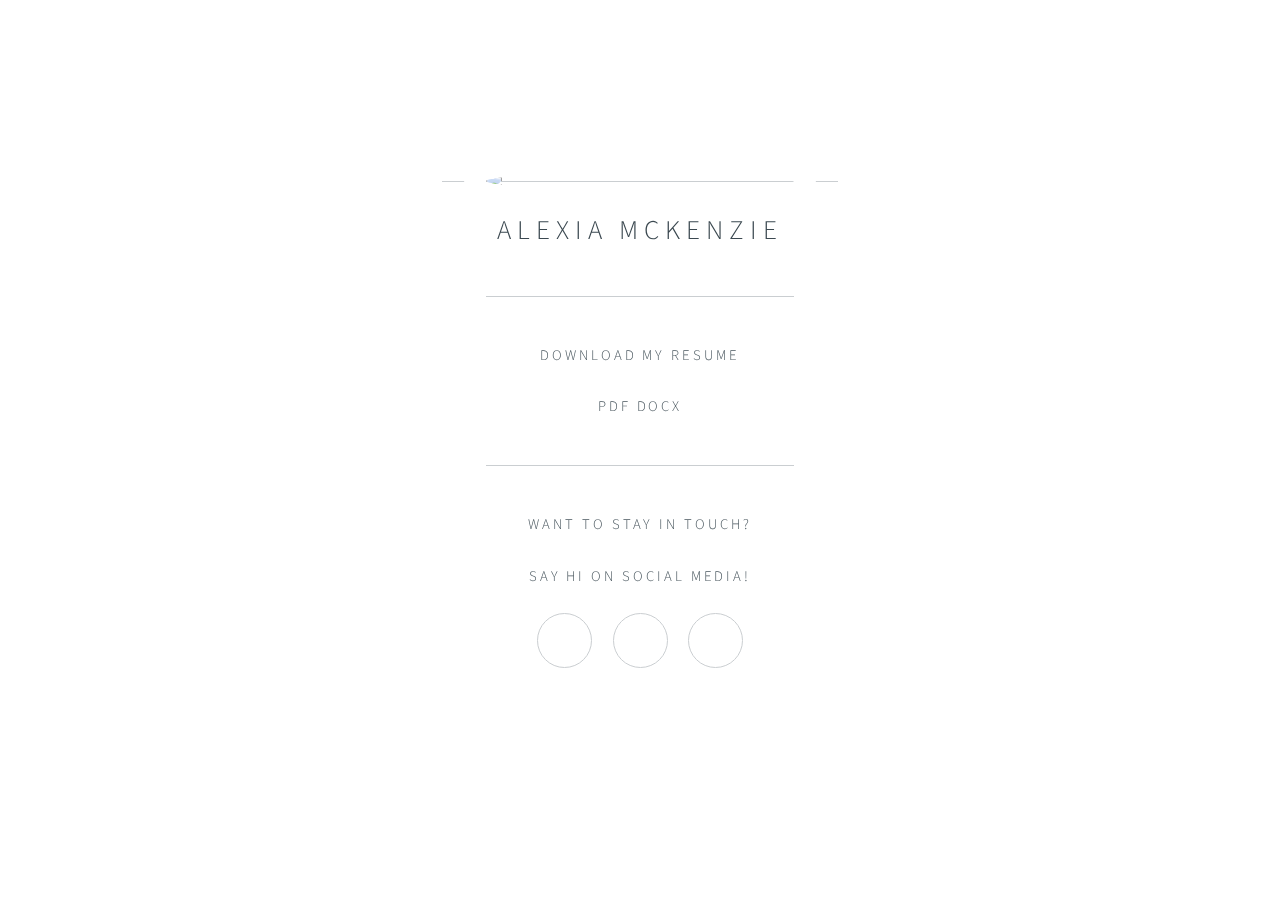
==== index.html @ 09aec21d "Update index.html" ====
<!DOCTYPE HTML>
<html>
	<head>
		<title>Alexia McKenzie</title>
		<meta charset="utf-8" />
		<meta name="viewport" content="width=device-width, initial-scale=1" />
    <link rel="shortcut icon" href="images/favicon.ico" type="image/x-icon">
    <link rel="icon" href="images/favicon.ico" type="image/x-icon">
		<!--[if lte IE 8]><script src="assets/js/html5shiv.js"></script><![endif]-->
		<link rel="stylesheet" href="assets/css/main.css" />
		<!--[if lte IE 9]><link rel="stylesheet" href="assets/css/ie9.css" /><![endif]-->
		<!--[if lte IE 8]><link rel="stylesheet" href="assets/css/ie8.css" /><![endif]-->
		<noscript><link rel="stylesheet" href="assets/css/noscript.css" /></noscript>
	</head>
	<body class="is-loading">

			<div id="wrapper">

          <section id="main">
            <header>
              <span class="avatar"><img src="images/avatar.jpg" /></span>
              <h1>Alexia McKenzie</h1>
	      <hr>
		    
	      <p>Download My Resume</p>
		<a href="/Alexia_McKenzie_Resume.pdf" download>PDF</a>
		<a href="/Alexia_McKenzie_Resume.docx" download>DOCX</a>
            </header>
		  
	   <hr>
	   <p>Want to stay in touch?</p>
           <p>Say hi on social media!</p>
            <ul class="icons">
              <li><a href="https://twitter.com/Plaeh" class="fa-twitter">Twitter</a></li>
              <li><a href="https://www.facebook.com/mckenziealexia" class="fa-facebook">Facebook</a></li>
              <li><a href="https://www.linkedin.com/in/alexiamck" class="fa-linkedin-square">Linkedin</a></li>
            </ul>
          </section>

        <!-- Footer -->
          <footer id="footer">
            <ul class="copyright">
              <li>&copy; Alexia McKenzie</li>
            </ul>
          </footer>

			</div>

		<!-- Scripts -->
			<!--[if lte IE 8]><script src="assets/js/respond.min.js"></script><![endif]-->
			<script>
				if ('addEventListener' in window) {
					window.addEventListener('load', function() { document.body.className = document.body.className.replace(/\bis-loading\b/, ''); });
					document.body.className += (navigator.userAgent.match(/(MSIE|rv:11\.0)/) ? ' is-ie' : '');
				}
			</script>

	</body>
</html>
---- assets/css/main.css ----
@charset "UTF-8";
@import url(font-awesome.min.css);
@import url("http://fonts.googleapis.com/css?family=Source+Sans+Pro:300");

/* Reset */

	html, body, div, span, applet, object, iframe, h1, h2, h3, h4, h5, h6, p, blockquote, pre, a, abbr, acronym, address, big, cite, code, del, dfn, em, img, ins, kbd, q, s, samp, small, strike, strong, sub, sup, tt, var, b, u, i, center, dl, dt, dd, ol, ul, li, fieldset, form, label, legend, table, caption, tbody, tfoot, thead, tr, th, td, article, aside, canvas, details, embed, figure, figcaption, footer, header, hgroup, menu, nav, output, ruby, section, summary, time, mark, audio, video {
		margin: 0;
		padding: 0;
		border: 0;
		font-size: 100%;
		font: inherit;
		vertical-align: baseline;
	}

	article, aside, details, figcaption, figure, footer, header, hgroup, menu, nav, section {
		display: block;
	}

	body {
		line-height: 1;
	}

	ol, ul {
		list-style: none;
	}

	blockquote, q {
		quotes: none;
	}

	blockquote:before, blockquote:after, q:before, q:after {
		content: '';
		content: none;
	}

	table {
		border-collapse: collapse;
		border-spacing: 0;
	}

	body {
		-webkit-text-size-adjust: none;
	}

/* Box Model */

	*, *:before, *:after {
		-moz-box-sizing: border-box;
		-webkit-box-sizing: border-box;
		box-sizing: border-box;
	}

/* Basic */

	@media screen and (max-width: 480px) {

		html, body {
			min-width: 320px;
		}

	}

	body.is-loading *, body.is-loading *:before, body.is-loading *:after {
		-moz-animation: none !important;
		-webkit-animation: none !important;
		-ms-animation: none !important;
		animation: none !important;
		-moz-transition: none !important;
		-webkit-transition: none !important;
		-ms-transition: none !important;
		transition: none !important;
	}

	html {
		height: 100%;
	}

	body {
		height: 100%;
		background-color: #ffffff;
		background-image: url("/bg.jpg");
		background-repeat: repeat,			no-repeat,			no-repeat;
		background-size: 100px 100px, cover,				cover;
		background-position: top left,		center center,		bottom center;
		background-attachment: fixed,			fixed,				fixed;
	}

		body:after {
			content: '';
			display: block;
			position: fixed;
			top: 0;
			left: 0;
			width: 100%;
			height: inherit;
			opacity: 0;
			z-index: 1;
			background-color: #ffffff;
			background-image: url("/bg.jpg");
			background-repeat: repeat,			no-repeat;
			background-size: 100px 100px, cover;
			background-position: top left,		center center;
			-moz-transition: opacity 1.75s ease-out;
			-webkit-transition: opacity 1.75s ease-out;
			-ms-transition: opacity 1.75s ease-out;
			transition: opacity 1.75s ease-out;
		}

		body.is-loading:after {
			opacity: 1;
		}

/* Type */

	body, input, select, textarea {
		color: #414f57;
		font-family: "Source Sans Pro", Helvetica, sans-serif;
		font-size: 14pt;
		font-weight: 300;
		line-height: 2;
		letter-spacing: 0.2em;
		text-transform: uppercase;
	}

		@media screen and (max-width: 1680px) {

			body, input, select, textarea {
				font-size: 11pt;
			}

		}

		@media screen and (max-width: 480px) {

			body, input, select, textarea {
				font-size: 10pt;
				line-height: 1.75;
			}

		}

	a {
		-moz-transition: color 0.2s ease, border-color 0.2s ease;
		-webkit-transition: color 0.2s ease, border-color 0.2s ease;
		-ms-transition: color 0.2s ease, border-color 0.2s ease;
		transition: color 0.2s ease, border-color 0.2s ease;
		color: inherit;
		text-decoration: none;
	}

		a:before {
			-moz-transition: color 0.2s ease, text-shadow 0.2s ease;
			-webkit-transition: color 0.2s ease, text-shadow 0.2s ease;
			-ms-transition: color 0.2s ease, text-shadow 0.2s ease;
			transition: color 0.2s ease, text-shadow 0.2s ease;
		}

		a:hover {
			color: #ff7496;
		}

	strong, b {
		color: #313f47;
	}

	em, i {
		font-style: italic;
	}

	p {
		margin: 0 0 1.5em 0;
	}

	h1, h2, h3, h4, h5, h6 {
		color: #313f47;
		line-height: 1.5;
		margin: 0 0 0.75em 0;
	}

		h1 a, h2 a, h3 a, h4 a, h5 a, h6 a {
			color: inherit;
			text-decoration: none;
		}

	h1 {
		font-size: 1.85em;
		letter-spacing: 0.22em;
		margin: 0 0 0.525em 0;
	}

	h2 {
		font-size: 1.25em;
	}

	h3 {
		font-size: 1em;
	}

	h4 {
		font-size: 1em;
	}

	h5 {
		font-size: 1em;
	}

	h6 {
		font-size: 1em;
	}

	@media screen and (max-width: 480px) {

		h1 {
			font-size: 1.65em;
		}

	}

	sub {
		font-size: 0.8em;
		position: relative;
		top: 0.5em;
	}

	sup {
		font-size: 0.8em;
		position: relative;
		top: -0.5em;
	}

	hr {
		border: 0;
		border-bottom: solid 1px #c8cccf;
		margin: 3em 0;
	}

/* Icon */

	.icon {
		text-decoration: none;
		position: relative;
		border-bottom: none;
	}

		.icon:before {
			-moz-osx-font-smoothing: grayscale;
			-webkit-font-smoothing: antialiased;
			font-family: FontAwesome;
			font-style: normal;
			font-weight: normal;
			text-transform: none !important;
		}

		.icon > .label {
			display: none;
		}

/* List */

	ol {
		list-style: decimal;
		margin: 0 0 1.5em 0;
		padding-left: 1.25em;
	}

		ol li {
			padding-left: 0.25em;
		}

	ul {
		list-style: disc;
		margin: 0 0 1.5em 0;
		padding-left: 1em;
	}

		ul li {
			padding-left: 0.5em;
		}

		ul.alt {
			list-style: none;
			padding-left: 0;
		}

			ul.alt li {
				border-top: solid 1px #c8cccf;
				padding: 0.5em 0;
			}

				ul.alt li:first-child {
					border-top: 0;
					padding-top: 0;
				}

		ul.icons {
			cursor: default;
			list-style: none;
			padding-left: 0;
			margin-top: -0.675em;
		}

			ul.icons li {
				display: inline-block;
				padding: 0.675em 0.5em;
			}

				ul.icons li a {
					text-decoration: none;
					position: relative;
					display: block;
					width: 3.75em;
					height: 3.75em;
					border-radius: 100%;
					border: solid 1px #c8cccf;
					line-height: 3.75em;
					overflow: hidden;
					text-align: center;
					text-indent: 3.75em;
					white-space: nowrap;
				}

					ul.icons li a:before {
						-moz-osx-font-smoothing: grayscale;
						-webkit-font-smoothing: antialiased;
						font-family: FontAwesome;
						font-style: normal;
						font-weight: normal;
						text-transform: none !important;
					}

					ul.icons li a:before {
						color: #ffffff;
						text-shadow: 1.25px 0px 0px #c8cccf, -1.25px 0px 0px #c8cccf, 0px 1.25px 0px #c8cccf, 0px -1.25px 0px #c8cccf;
					}

					ul.icons li a:hover:before {
						text-shadow: 1.25px 0px 0px #ff7496, -1.25px 0px 0px #ff7496, 0px 1.25px 0px #ff7496, 0px -1.25px 0px #ff7496;
					}

					ul.icons li a:before {
						position: absolute;
						top: 0;
						left: 0;
						width: inherit;
						height: inherit;
						font-size: 1.85rem;
						line-height: inherit;
						text-align: center;
						text-indent: 0;
					}

					ul.icons li a:hover {
						border-color: #ff7496;
					}

			@media screen and (max-width: 480px) {

				ul.icons li a:before {
					font-size: 1.5rem;
				}

			}

		ul.actions {
			cursor: default;
			list-style: none;
			padding-left: 0;
		}

			ul.actions li {
				display: inline-block;
				padding: 0 0.75em 0 0;
				vertical-align: middle;
			}

				ul.actions li:last-child {
					padding-right: 0;
				}

	dl {
		margin: 0 0 1.5em 0;
	}

		dl dt {
			display: block;
			margin: 0 0 0.75em 0;
		}

		dl dd {
			margin-left: 1.5em;
		}

/* Button */

	input[type="submit"],
	input[type="reset"],
	input[type="button"],
	button,
	.button {
		-moz-appearance: none;
		-webkit-appearance: none;
		-ms-appearance: none;
		appearance: none;
		-moz-transition: background-color 0.2s ease-in-out, border-color 0.2s ease-in-out, color 0.2s ease-in-out;
		-webkit-transition: background-color 0.2s ease-in-out, border-color 0.2s ease-in-out, color 0.2s ease-in-out;
		-ms-transition: background-color 0.2s ease-in-out, border-color 0.2s ease-in-out, color 0.2s ease-in-out;
		transition: background-color 0.2s ease-in-out, border-color 0.2s ease-in-out, color 0.2s ease-in-out;
		display: inline-block;
		height: 2.75em;
		line-height: 2.75em;
		padding: 0 1.5em;
		background-color: transparent;
		border-radius: 4px;
		border: solid 1px #c8cccf;
		color: #414f57 !important;
		cursor: pointer;
		text-align: center;
		text-decoration: none;
		white-space: nowrap;
	}

		input[type="submit"]:hover,
		input[type="reset"]:hover,
		input[type="button"]:hover,
		button:hover,
		.button:hover {
			border-color: #ff7496;
			color: #ff7496 !important;
		}

		input[type="submit"].icon,
		input[type="reset"].icon,
		input[type="button"].icon,
		button.icon,
		.button.icon {
			padding-left: 1.35em;
		}

			input[type="submit"].icon:before,
			input[type="reset"].icon:before,
			input[type="button"].icon:before,
			button.icon:before,
			.button.icon:before {
				margin-right: 0.5em;
			}

		input[type="submit"].fit,
		input[type="reset"].fit,
		input[type="button"].fit,
		button.fit,
		.button.fit {
			display: block;
			width: 100%;
			margin: 0 0 0.75em 0;
		}

		input[type="submit"].small,
		input[type="reset"].small,
		input[type="button"].small,
		button.small,
		.button.small {
			font-size: 0.8em;
		}

		input[type="submit"].big,
		input[type="reset"].big,
		input[type="button"].big,
		button.big,
		.button.big {
			font-size: 1.35em;
		}

		input[type="submit"].disabled, input[type="submit"]:disabled,
		input[type="reset"].disabled,
		input[type="reset"]:disabled,
		input[type="button"].disabled,
		input[type="button"]:disabled,
		button.disabled,
		button:disabled,
		.button.disabled,
		.button:disabled {
			-moz-pointer-events: none;
			-webkit-pointer-events: none;
			-ms-pointer-events: none;
			pointer-events: none;
			opacity: 0.5;
		}

/* Main */

	#main {
		position: relative;
		max-width: 100%;
		min-width: 27em;
		padding: 4.5em 3em 3em 3em ;
		background: #ffffff;
		border-radius: 4px;
		cursor: default;
		opacity: 0.95;
		text-align: center;
		-moz-transform-origin: 50% 50%;
		-webkit-transform-origin: 50% 50%;
		-ms-transform-origin: 50% 50%;
		transform-origin: 50% 50%;
		-moz-transform: rotateX(0deg);
		-webkit-transform: rotateX(0deg);
		-ms-transform: rotateX(0deg);
		transform: rotateX(0deg);
		-moz-transition: opacity 1s ease, -moz-transform 1s ease;
		-webkit-transition: opacity 1s ease, -webkit-transform 1s ease;
		-ms-transition: opacity 1s ease, -ms-transform 1s ease;
		transition: opacity 1s ease, transform 1s ease;
	}

		#main .avatar {
			position: relative;
			display: block;
			margin-bottom: 1.5em;
		}

			#main .avatar img {
				display: block;
				margin: 0 auto;
				border-radius: 100%;
				box-shadow: 0 0 0 1.5em #ffffff;
			}

			#main .avatar:before {
				content: '';
				display: block;
				position: absolute;
				top: 50%;
				left: -3em;
				width: calc(100% + 6em);
				height: 1px;
				z-index: -1;
				background: #c8cccf;
			}

		@media screen and (max-width: 480px) {

			#main {
				min-width: 0;
				width: 100%;
				padding: 4em 2em 2.5em 2em ;
			}

				#main .avatar:before {
					left: -2em;
					width: calc(100% + 4em);
				}

		}

		body.is-loading #main {
			opacity: 0;
			-moz-transform: rotateX(15deg);
			-webkit-transform: rotateX(15deg);
			-ms-transform: rotateX(15deg);
			transform: rotateX(15deg);
		}

/* Footer */

	#footer {
		-moz-align-self: -moz-flex-end;
		-webkit-align-self: -webkit-flex-end;
		-ms-align-self: -ms-flex-end;
		align-self: flex-end;
		width: 100%;
		padding: 1.5em 0 0 0;
		color: rgba(255, 255, 255, 0.75);
		cursor: default;
		text-align: center;
	}

		#footer .copyright {
			margin: 0;
			padding: 0;
			font-size: 0.9em;
			list-style: none;
		}

			#footer .copyright li {
				display: inline-block;
				margin: 0 0 0 0.45em;
				padding: 0 0 0 0.85em;
				border-left: solid 1px rgba(255, 255, 255, 0.5);
				line-height: 1;
			}

				#footer .copyright li:first-child {
					border-left: 0;
				}

/* Wrapper */

	#wrapper {
		display: -moz-flex;
		display: -webkit-flex;
		display: -ms-flex;
		display: flex;
		-moz-align-items: center;
		-webkit-align-items: center;
		-ms-align-items: center;
		align-items: center;
		-moz-justify-content: space-between;
		-webkit-justify-content: space-between;
		-ms-justify-content: space-between;
		justify-content: space-between;
		-moz-flex-direction: column;
		-webkit-flex-direction: column;
		-ms-flex-direction: column;
		flex-direction: column;
		-moz-perspective: 1000px;
		-webkit-perspective: 1000px;
		-ms-perspective: 1000px;
		perspective: 1000px;
		position: relative;
		min-height: 100%;
		padding: 1.5em;
		z-index: 2;
	}

		#wrapper > * {
			z-index: 1;
		}

		#wrapper:before {
			content: '';
			display: block;
		}

		@media screen and (max-width: 360px) {

			#wrapper {
				padding: 0.75em;
			}

		}

		body.is-ie #wrapper {
			height: 100%;
		}
---- assets/css/ie9.css ----
/* Basic */

	body {
		background-image: url("/bg.jpg");
		background-repeat: no-repeat;
		background-size: cover;
		background-position: bottom center;
		background-attachment: fixed;
	}

		body:after {
			display: none;
		}

/* List */

	ul.icons li a:before {
		color: #c8cccf;
	}

	ul.icons li a:hover:before {
		color: #ff7496;
	}

/* Wrapper */

	#wrapper {
		text-align: center;
	}

/* Main */

	#main {
		display: inline-block;
	}
---- assets/css/ie8.css ----
/* List */

	ul.icons li a {
		-ms-behavior: url("assets/js/PIE.htc");
	}

		ul.icons li a:before {
			text-align: center;
			font-size: 26px;
		}

/* Main */

	#main {
		-ms-behavior: url("assets/js/PIE.htc");
	}

		#main .avatar img {
			-ms-behavior: url("assets/js/PIE.htc");
		}

/* Footer */

	#footer {
		color: #fff;
	}

		#footer .copyright li {
			border-left: solid 1px #fff;
		}
---- assets/css/noscript.css ----
/* Basic */

	body:after {
		display: none;
	}

/* Main */

	#main {
		-moz-transform: none !important;
		-webkit-transform: none !important;
		-ms-transform: none !important;
		transform: none !important;
		opacity: 1 !important;
	}
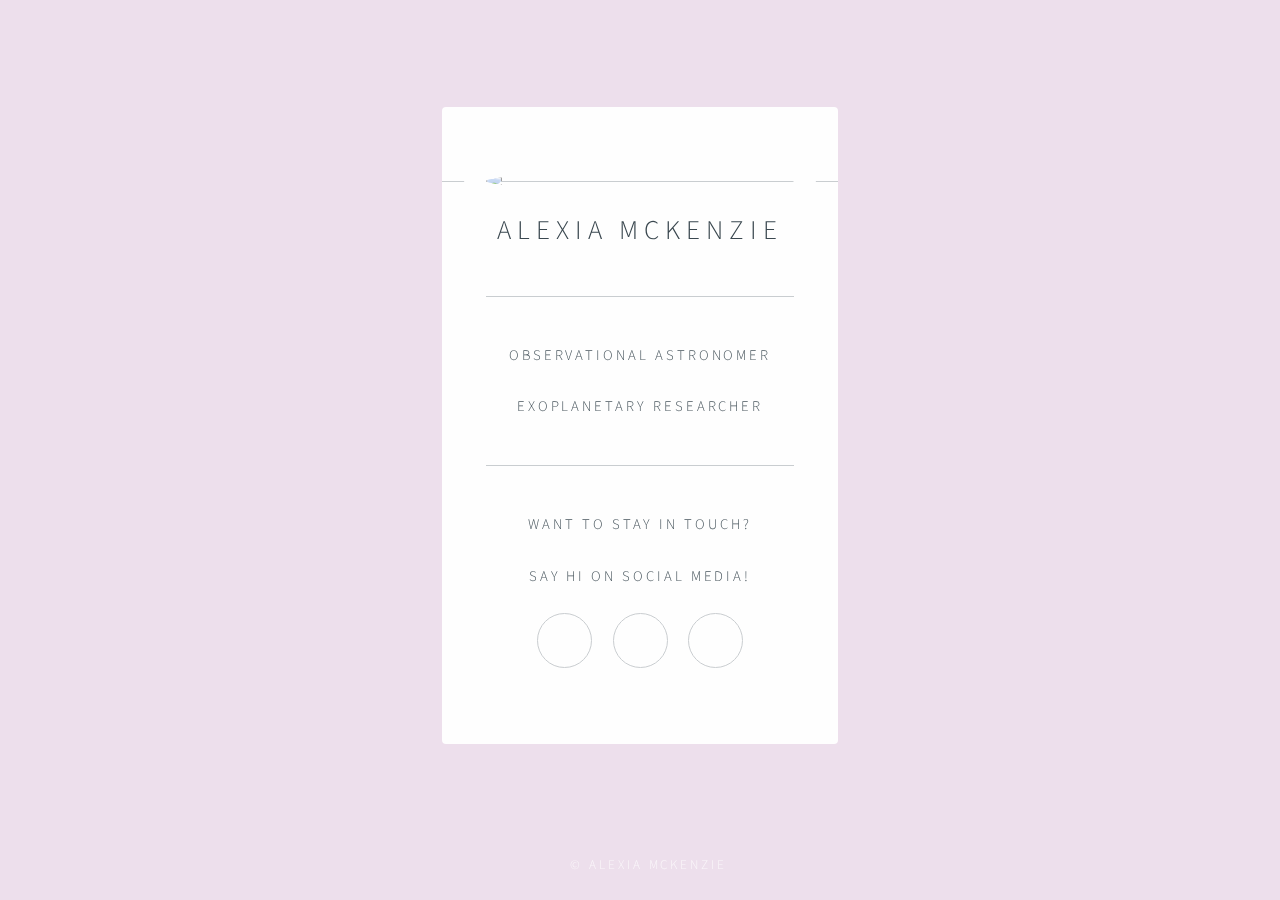
==== commit d4edb574: "Update index.html" ====
--- a/index.html
+++ b/index.html
@@ -22,9 +22,8 @@
               <h1>Alexia McKenzie</h1>
 	      <hr>
 		    
-	      <p>Download My Resume</p>
-		<a href="/Alexia_McKenzie_Resume.pdf" download>PDF</a>
-		<a href="/Alexia_McKenzie_Resume.docx" download>DOCX</a>
+	    	<p>Observational Astronomer</p>
+	    	<p>Exoplanetary Researcher</p>
             </header>
 		  
 	   <hr>
--- a/assets/css/main.css
+++ b/assets/css/main.css
@@ -1,6 +1,8 @@
 @charset "UTF-8";
 @import url(font-awesome.min.css);
 @import url("http://fonts.googleapis.com/css?family=Source+Sans+Pro:300");
+
+/* Condensed Version*/
 
 /* Reset */
 
@@ -78,12 +80,12 @@
 
 	body {
 		height: 100%;
-		background-color: #ffffff;
-		background-image: url("/bg.jpg");
-		background-repeat: repeat,			no-repeat,			no-repeat;
-		background-size: 100px 100px, cover,				cover;
-		background-position: top left,		center center,		bottom center;
-		background-attachment: fixed,			fixed,				fixed;
+		background-color: #eddfec;
+		background-images: url("/bg.jpg");
+		background-repeat: repeat;
+		background-size: cover;
+		background-position: center center;
+		background-attachment: fixed;
 	}
 
 		body:after {
@@ -96,15 +98,11 @@
 			height: inherit;
 			opacity: 0;
 			z-index: 1;
-			background-color: #ffffff;
-			background-image: url("/bg.jpg");
-			background-repeat: repeat,			no-repeat;
-			background-size: 100px 100px, cover;
-			background-position: top left,		center center;
-			-moz-transition: opacity 1.75s ease-out;
-			-webkit-transition: opacity 1.75s ease-out;
-			-ms-transition: opacity 1.75s ease-out;
-			transition: opacity 1.75s ease-out;
+			background-color: #eddfec;
+			background-images: url("/bg.jpg");
+			background-repeat: no-repeat;
+			background-size: cover;
+			background-position: center center;
 		}
 
 		body.is-loading:after {
@@ -145,7 +143,7 @@
 		-webkit-transition: color 0.2s ease, border-color 0.2s ease;
 		-ms-transition: color 0.2s ease, border-color 0.2s ease;
 		transition: color 0.2s ease, border-color 0.2s ease;
-		color: inherit;
+		color: #ff7496;
 		text-decoration: none;
 	}
 
@@ -257,16 +255,6 @@
 		}
 
 /* List */
-
-	ol {
-		list-style: decimal;
-		margin: 0 0 1.5em 0;
-		padding-left: 1.25em;
-	}
-
-		ol li {
-			padding-left: 0.25em;
-		}
 
 	ul {
 		list-style: disc;
@@ -377,115 +365,6 @@
 				ul.actions li:last-child {
 					padding-right: 0;
 				}
-
-	dl {
-		margin: 0 0 1.5em 0;
-	}
-
-		dl dt {
-			display: block;
-			margin: 0 0 0.75em 0;
-		}
-
-		dl dd {
-			margin-left: 1.5em;
-		}
-
-/* Button */
-
-	input[type="submit"],
-	input[type="reset"],
-	input[type="button"],
-	button,
-	.button {
-		-moz-appearance: none;
-		-webkit-appearance: none;
-		-ms-appearance: none;
-		appearance: none;
-		-moz-transition: background-color 0.2s ease-in-out, border-color 0.2s ease-in-out, color 0.2s ease-in-out;
-		-webkit-transition: background-color 0.2s ease-in-out, border-color 0.2s ease-in-out, color 0.2s ease-in-out;
-		-ms-transition: background-color 0.2s ease-in-out, border-color 0.2s ease-in-out, color 0.2s ease-in-out;
-		transition: background-color 0.2s ease-in-out, border-color 0.2s ease-in-out, color 0.2s ease-in-out;
-		display: inline-block;
-		height: 2.75em;
-		line-height: 2.75em;
-		padding: 0 1.5em;
-		background-color: transparent;
-		border-radius: 4px;
-		border: solid 1px #c8cccf;
-		color: #414f57 !important;
-		cursor: pointer;
-		text-align: center;
-		text-decoration: none;
-		white-space: nowrap;
-	}
-
-		input[type="submit"]:hover,
-		input[type="reset"]:hover,
-		input[type="button"]:hover,
-		button:hover,
-		.button:hover {
-			border-color: #ff7496;
-			color: #ff7496 !important;
-		}
-
-		input[type="submit"].icon,
-		input[type="reset"].icon,
-		input[type="button"].icon,
-		button.icon,
-		.button.icon {
-			padding-left: 1.35em;
-		}
-
-			input[type="submit"].icon:before,
-			input[type="reset"].icon:before,
-			input[type="button"].icon:before,
-			button.icon:before,
-			.button.icon:before {
-				margin-right: 0.5em;
-			}
-
-		input[type="submit"].fit,
-		input[type="reset"].fit,
-		input[type="button"].fit,
-		button.fit,
-		.button.fit {
-			display: block;
-			width: 100%;
-			margin: 0 0 0.75em 0;
-		}
-
-		input[type="submit"].small,
-		input[type="reset"].small,
-		input[type="button"].small,
-		button.small,
-		.button.small {
-			font-size: 0.8em;
-		}
-
-		input[type="submit"].big,
-		input[type="reset"].big,
-		input[type="button"].big,
-		button.big,
-		.button.big {
-			font-size: 1.35em;
-		}
-
-		input[type="submit"].disabled, input[type="submit"]:disabled,
-		input[type="reset"].disabled,
-		input[type="reset"]:disabled,
-		input[type="button"].disabled,
-		input[type="button"]:disabled,
-		button.disabled,
-		button:disabled,
-		.button.disabled,
-		.button:disabled {
-			-moz-pointer-events: none;
-			-webkit-pointer-events: none;
-			-ms-pointer-events: none;
-			pointer-events: none;
-			opacity: 0.5;
-		}
 
 /* Main */
 
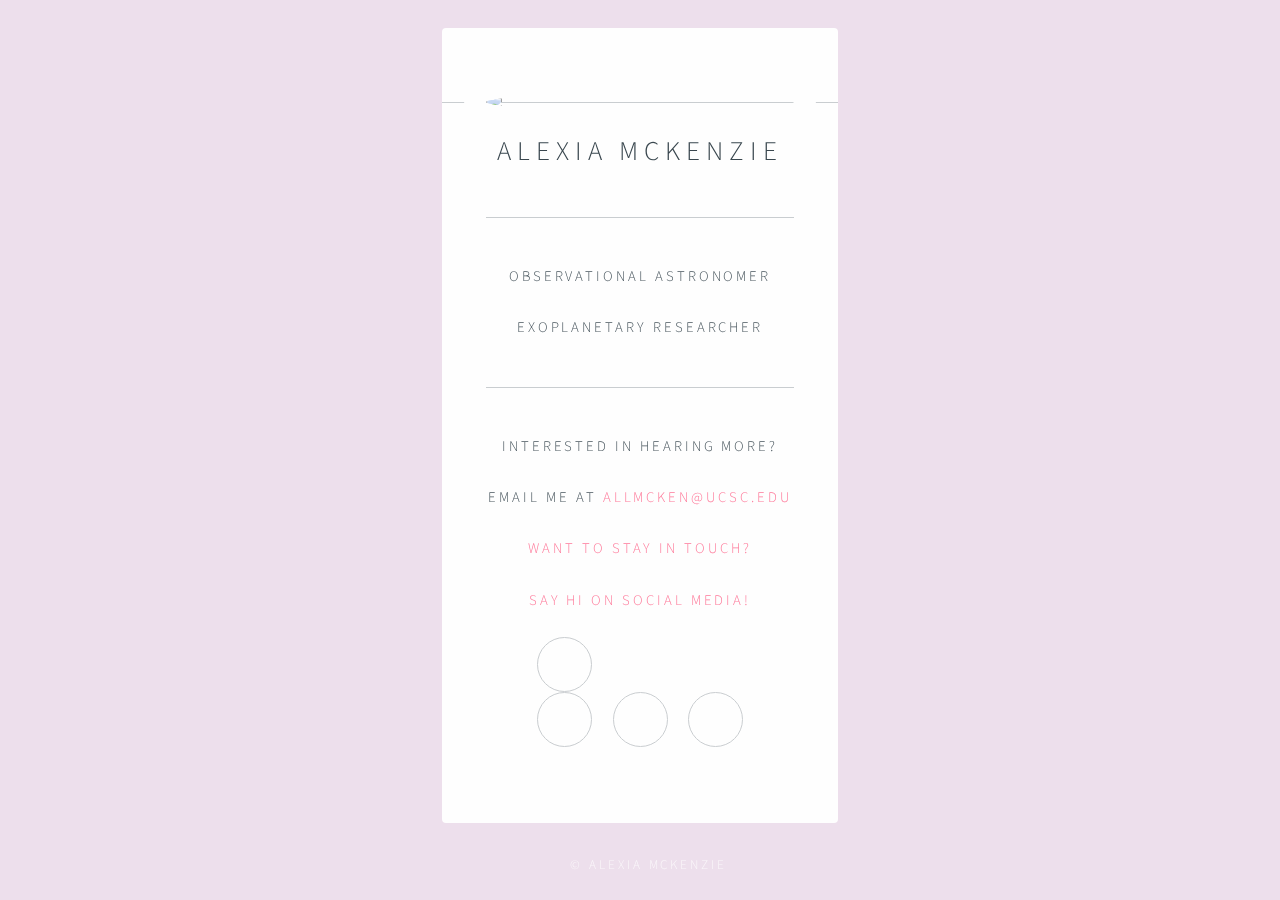
==== commit 9fc66739: "Update index.html" ====
--- a/index.html
+++ b/index.html
@@ -27,6 +27,8 @@
             </header>
 		  
 	   <hr>
+	   <p>Interested in hearing more?</p>
+	   <p>Email me at <a href='mailto:allmcken@ucsc.edu'>allmcken@ucsc.edu<a></p>
 	   <p>Want to stay in touch?</p>
            <p>Say hi on social media!</p>
             <ul class="icons">
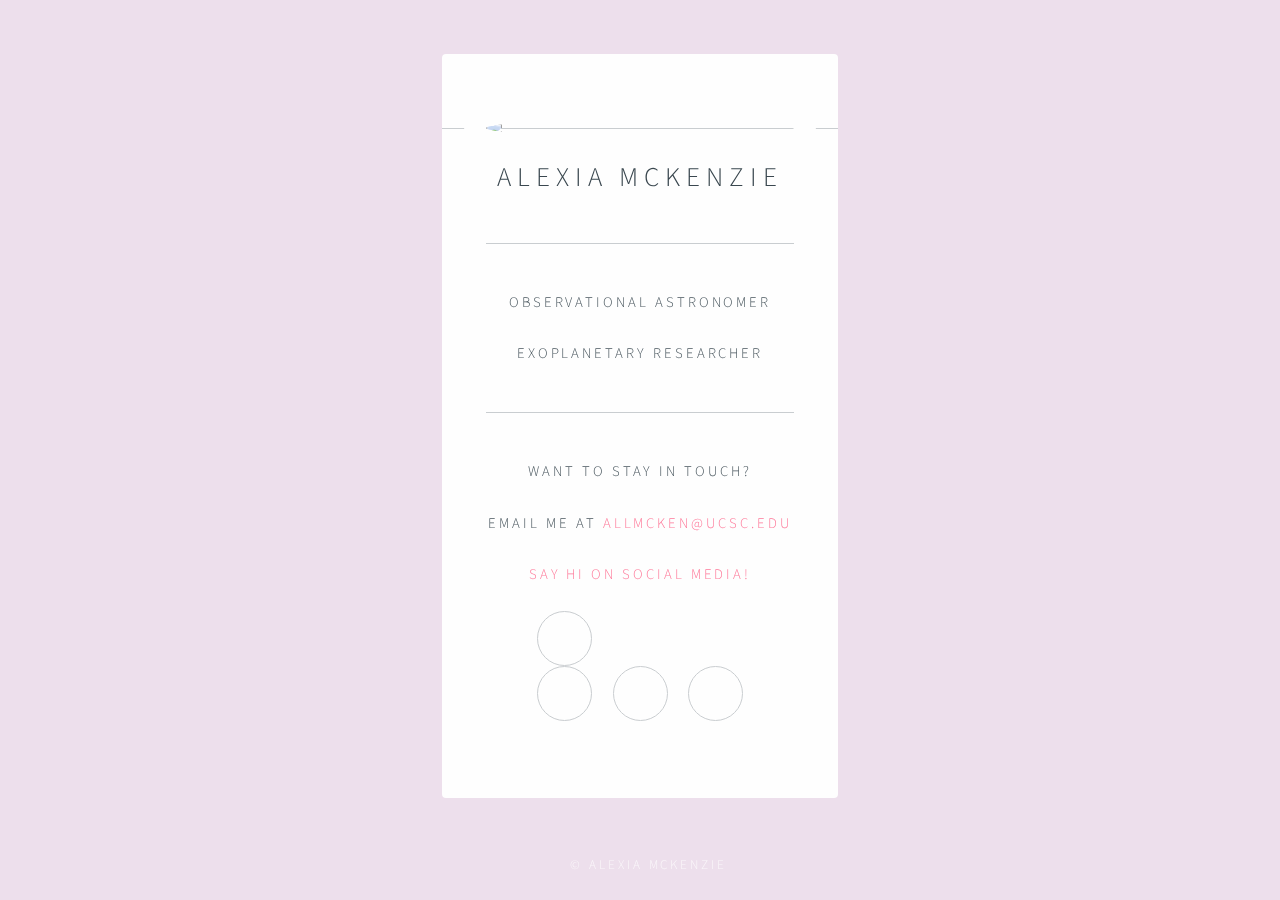
==== commit ca5c8297: "Update index.html" ====
--- a/index.html
+++ b/index.html
@@ -27,9 +27,8 @@
             </header>
 		  
 	   <hr>
-	   <p>Interested in hearing more?</p>
-	   <p>Email me at <a href='mailto:allmcken@ucsc.edu'>allmcken@ucsc.edu<a></p>
 	   <p>Want to stay in touch?</p>
+		  <p>Email me at <a href='mailto:allmcken@ucsc.edu'>allmcken@ucsc.edu<a></p>
            <p>Say hi on social media!</p>
             <ul class="icons">
               <li><a href="https://twitter.com/Plaeh" class="fa-twitter">Twitter</a></li>
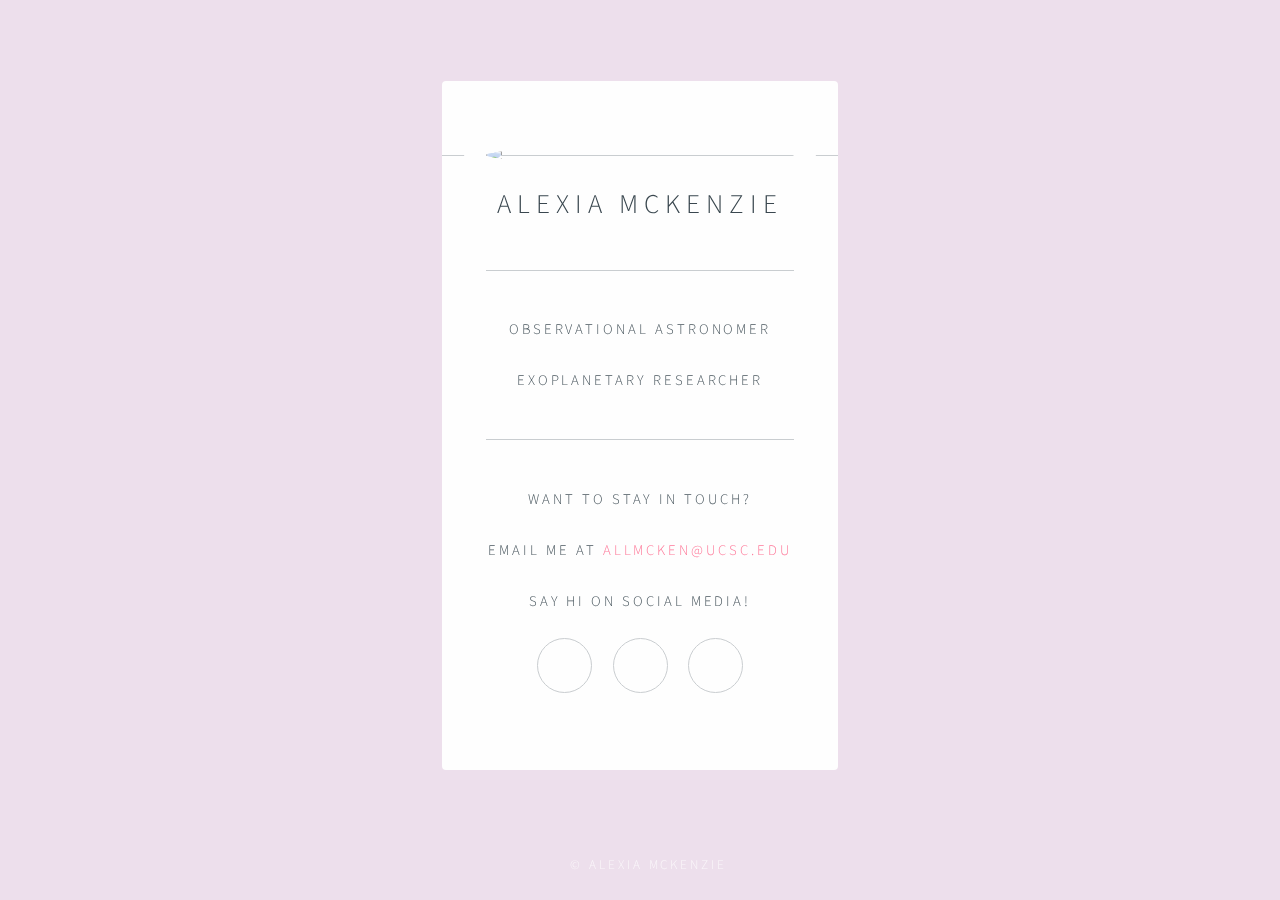
==== commit c576223b: "Update index.html" ====
--- a/index.html
+++ b/index.html
@@ -28,7 +28,7 @@
 		  
 	   <hr>
 	   <p>Want to stay in touch?</p>
-		  <p>Email me at <a href='mailto:allmcken@ucsc.edu'>allmcken@ucsc.edu<a></p>
+		<p>Email me at <a href='mailto:allmcken@ucsc.edu'>allmcken@ucsc.edu</a></p>
            <p>Say hi on social media!</p>
             <ul class="icons">
               <li><a href="https://twitter.com/Plaeh" class="fa-twitter">Twitter</a></li>
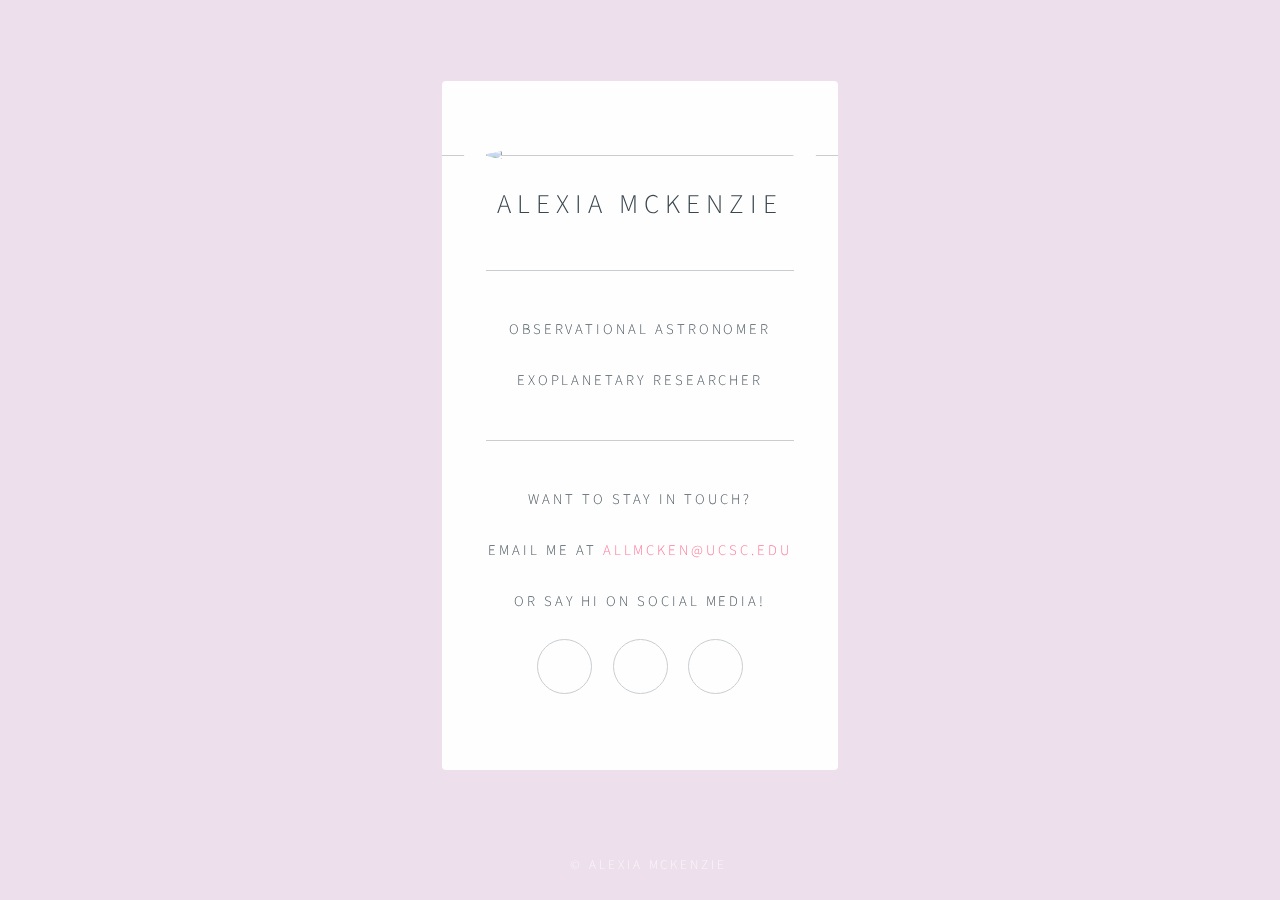
==== commit 8fb90720: "Update index.html" ====
--- a/index.html
+++ b/index.html
@@ -29,7 +29,7 @@
 	   <hr>
 	   <p>Want to stay in touch?</p>
 		<p>Email me at <a href='mailto:allmcken@ucsc.edu'>allmcken@ucsc.edu</a></p>
-           <p>Say hi on social media!</p>
+           <p>Or say hi on social media!</p>
             <ul class="icons">
               <li><a href="https://twitter.com/Plaeh" class="fa-twitter">Twitter</a></li>
               <li><a href="https://www.facebook.com/mckenziealexia" class="fa-facebook">Facebook</a></li>
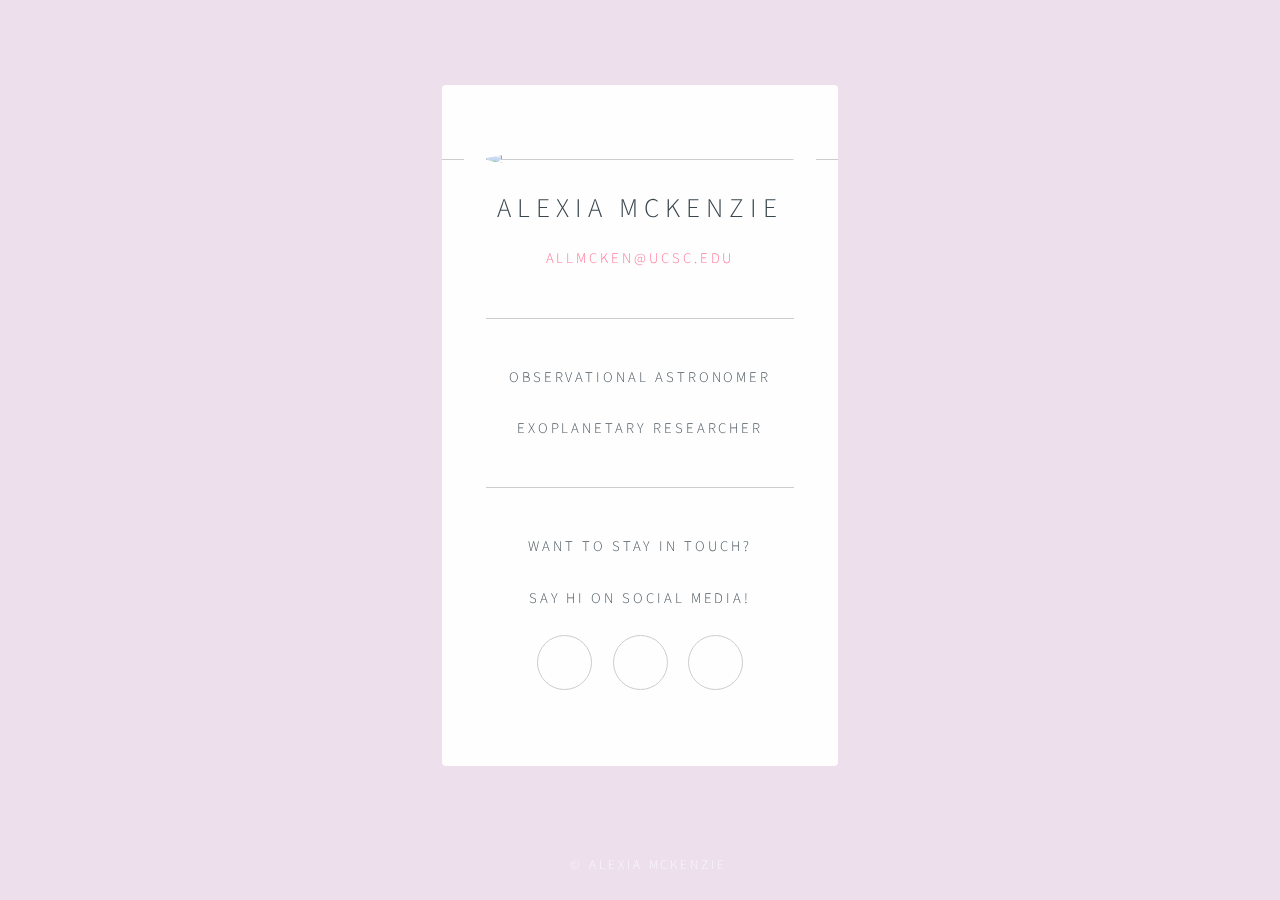
==== commit 4c14cd49: "Update index.html" ====
--- a/index.html
+++ b/index.html
@@ -20,6 +20,7 @@
             <header>
               <span class="avatar"><img src="images/avatar.jpg" /></span>
               <h1>Alexia McKenzie</h1>
+		    <p><a href='mailto:allmcken@ucsc.edu'>allmcken@ucsc.edu</a></p>
 	      <hr>
 		    
 	    	<p>Observational Astronomer</p>
@@ -28,8 +29,7 @@
 		  
 	   <hr>
 	   <p>Want to stay in touch?</p>
-		<p>Email me at <a href='mailto:allmcken@ucsc.edu'>allmcken@ucsc.edu</a></p>
-           <p>Or say hi on social media!</p>
+           <p>Say hi on social media!</p>
             <ul class="icons">
               <li><a href="https://twitter.com/Plaeh" class="fa-twitter">Twitter</a></li>
               <li><a href="https://www.facebook.com/mckenziealexia" class="fa-facebook">Facebook</a></li>
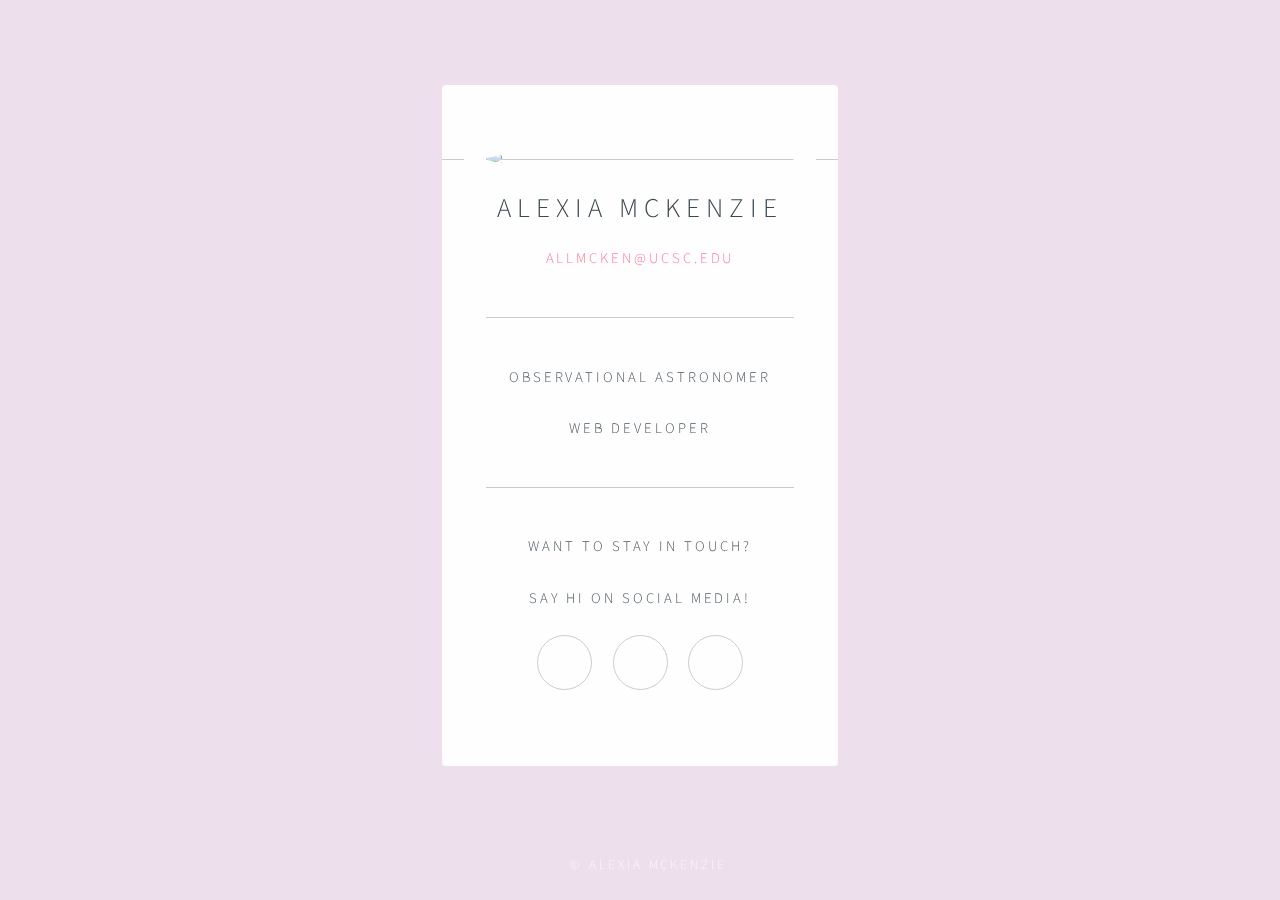
==== commit 8a1b9990: "Update index.html" ====
--- a/index.html
+++ b/index.html
@@ -24,7 +24,7 @@
 	      <hr>
 		    
 	    	<p>Observational Astronomer</p>
-	    	<p>Exoplanetary Researcher</p>
+	    	<p>Web Developer</p>
             </header>
 		  
 	   <hr>
